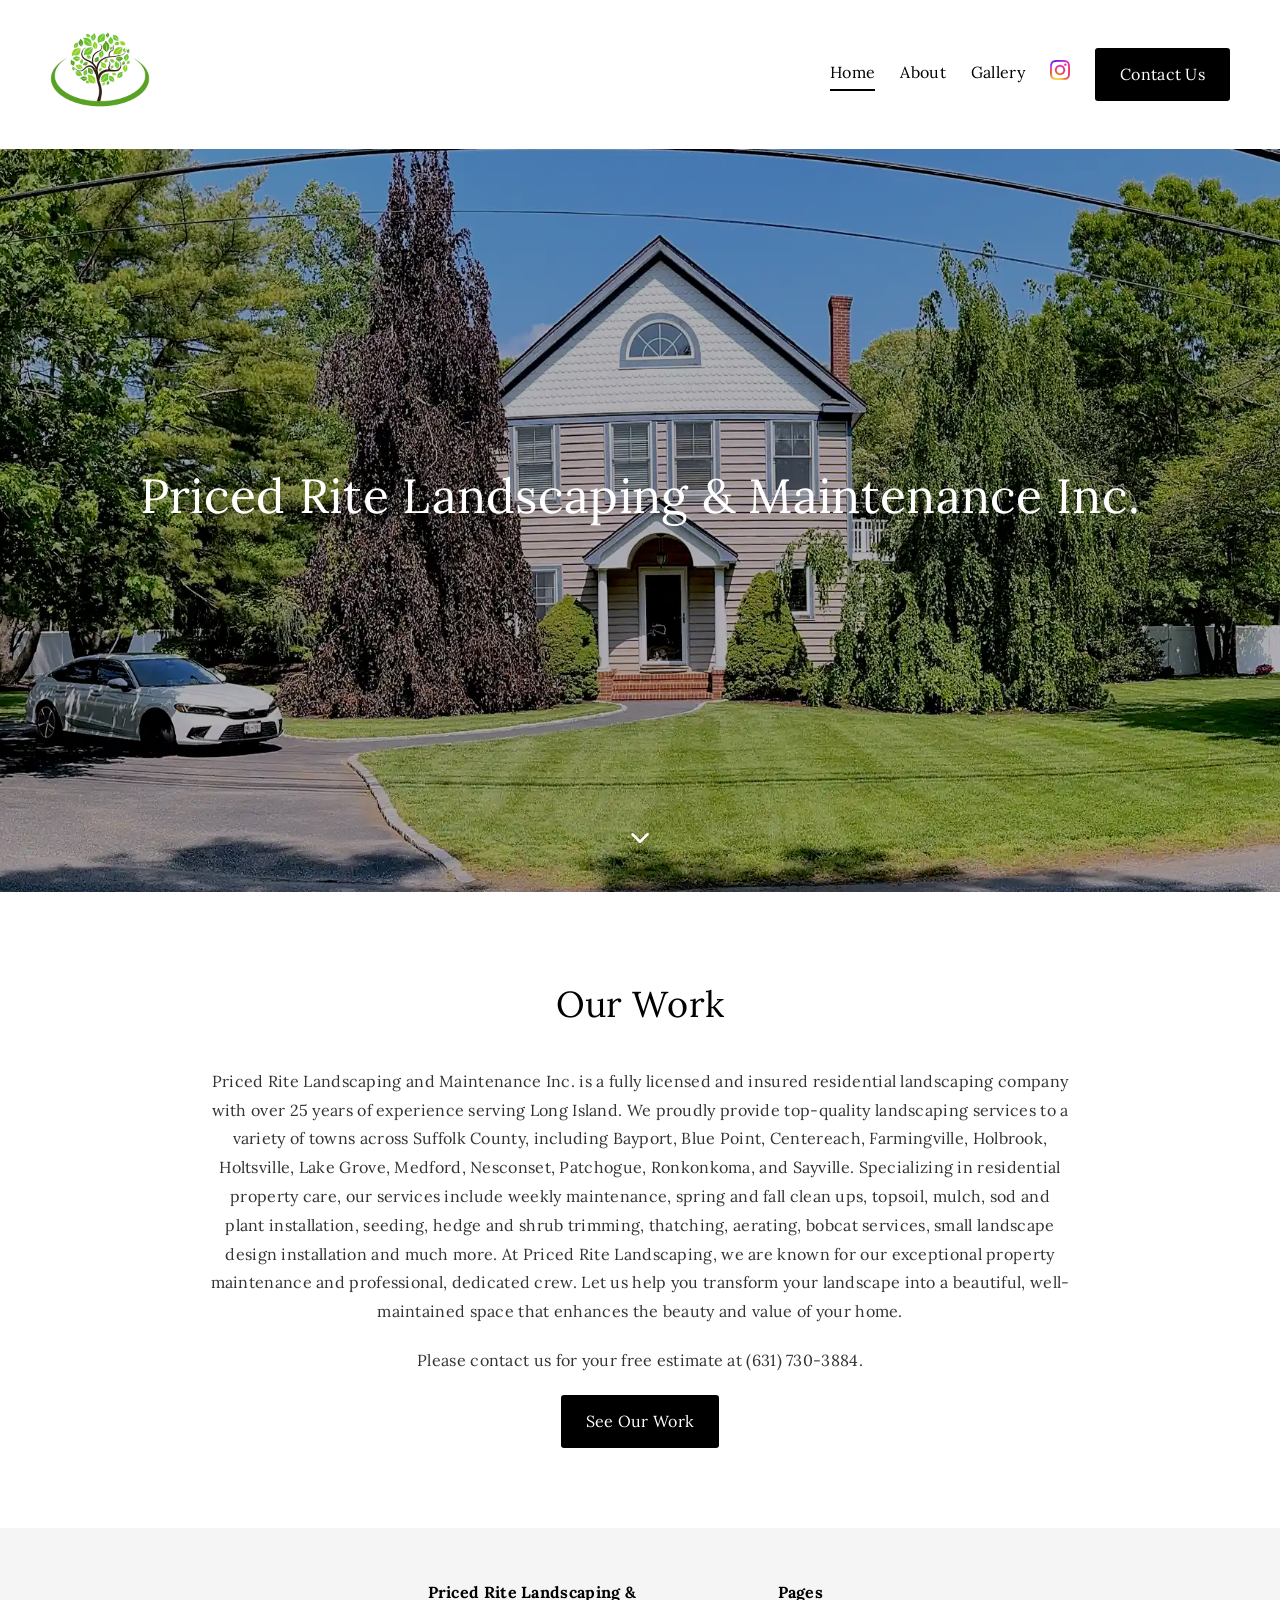
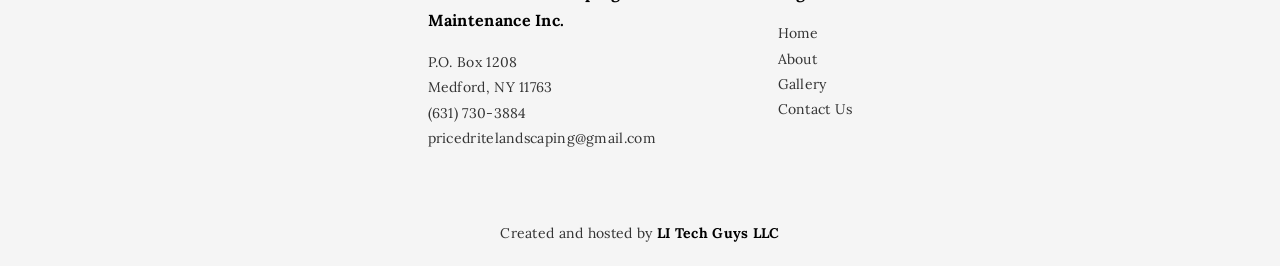
==== index.html @ e40cbdd9 "Uploading Uploading all files from server to website." ====
<!DOCTYPE html>
<html lang="en">
<head>
  <meta charset="UTF-8" />
  <meta name="viewport" content="width=device-width, initial-scale=1.0" />
  <title>Priced Rite Landscaping & Maintenance Inc.</title>
  <meta name="description" content="Priced Rite Landscaping & Maintenance Inc. offers reliable residential landscaping services across Suffolk County, NY. Free estimates!">
  
    <style>
      /* Resets and global defaults */
      * {
        margin: 0;
        padding: 0;
        box-sizing: border-box;
        scroll-behavior: smooth;
      }
    
      body {
        padding-top: 100px;
        font-family: 'Lora', serif;
        background-color: #ffffff;
        color: #000000;
        line-height: 1.8;
        letter-spacing: 0.3px;
      }
    
      /* Header */
      header {
        position: fixed;
        top: 0;
        left: 0;
        width: 100%;
        background-color: #ffffff;
        display: flex;
        justify-content: space-between;
        align-items: center;
        padding: 20px 50px;
        z-index: 1000;
        transition: all 0.3s ease;
      }
    
      header.scrolled {
        padding: 10px 50px;
      }
    
      .logo img {
        height: 100px;
        width: auto;
        transition: height 0.3s ease;
      }
      
      header.scrolled .logo img {
        height: 60px;
        width: auto;
      }
    
      nav {
        display: flex;
        align-items: center;
        gap: 25px;
      }
    
      nav a.nav-link {
        text-decoration: none;
        color: #000000;
        font-size: 16px;
        position: relative;
        padding-bottom: 5px;
      }
    
      nav a.nav-link::after {
        content: '';
        position: absolute;
        left: 0;
        bottom: 0;
        width: 100%;
        height: 2px;
        background-color: #ccc;
        opacity: 0;
        transition: opacity 0.3s ease;
      }
    
      nav a.nav-link:hover::after {
        opacity: 1;
      }
    
      nav a.nav-link.active::after {
        background-color: #000;
        opacity: 1;
      }
    
      /* Hero Section */
      .hero {
        position: relative;
        width: 100%;
        height: 88vh;
        overflow: hidden;
        white-space: nowrap;
      }
    
      .hero-image {
        position: relative;
        width: 100%;
        height: 100%;
      }
    
      .hero-image img {
        width: 100%;
        height: 100%;
        object-fit: cover;
      }
    
      .hero-image::after {
        content: "";
        position: absolute;
        top: 0;
        left: 0;
        width: 100%;
        height: 100%;
        background: rgba(0, 0, 0, 0.3);
        z-index: 1;
      }
    
      .hero-text {
        position: absolute;
        top: 50%;
        left: 50%;
        transform: translate(-50%, -50%);
        color: #ffffff;
        text-align: center;
        z-index: 2;
      }
    
      .hero-text h1 {
        font-size: 48px;
        font-weight: normal;
        margin: 0;
      }
    
      /* Down Arrow */
      .down-arrow {
        position: absolute;
        bottom: 30px;
        left: 50%;
        transform: translateX(-50%);
        animation: bounce 2s infinite;
        cursor: pointer;
        z-index: 2;
      }
    
      .down-arrow svg {
        stroke: #ffffff;
        transition: stroke 0.3s ease;
      }
    
      .down-arrow:hover svg {
        stroke: #cccccc;
      }
    
      @keyframes bounce {
        0%, 20%, 50%, 80%, 100% {
          transform: translateX(-50%) translateY(0);
        }
        40% {
          transform: translateX(-50%) translateY(-10px);
        }
        60% {
          transform: translateX(-50%) translateY(-5px);
        }
      }
      
      /* Responsive */
    @media (max-width: 768px) {
      body {
        padding-top: 150px;
      }

      .hero {
        height: 80vh;
      }

      .hero-text h1 {
        font-size: 24px;
        white-space: normal;
        overflow: visible;
        text-overflow: initial;
        max-width: 90vw;
      }

      header {
        flex-direction: column;
        gap: 20px;
        padding: 20px;
        white-space: wrap;
      }

      nav {
        flex-wrap: wrap;
        justify-content: center;
      }

      .logo img {
        height: 80px; /* Normal state on mobile */
      }
      
      header.scrolled .logo img {
        height: 50px; /* Scrolled state on mobile */
      }

      footer {
        flex-direction: column;
        align-items: center;
        text-align: center;
      }
    
      .footer-section {
        max-width: 100%;
      }
    }
    </style>
  
  <link rel="preload" as="style" href="style.css" onload="this.onload=null;this.rel='stylesheet'">
  <noscript><link rel="stylesheet" href="style.css"></noscript>
  
  <link rel="icon" type="image/png" href="imgs/logo.webp" />
  
  <!-- Preconnect to improve Google Fonts loading -->
  <link rel="preconnect" href="https://fonts.googleapis.com">
  <link rel="preconnect" href="https://fonts.gstatic.com" crossorigin>

  <!-- Preload the Google Font, then switch rel to stylesheet -->
  <link rel="preload" as="style" href="https://fonts.googleapis.com/css2?family=Lora:ital,wght@0,400..700;1,400..700&display=swap" 
    onload="this.onload=null;this.rel='stylesheet'">
    
  <link rel="preload" as="image" href="imgs/logo.webp" />
  <link rel="preload" as="image" href="imgs/main_page-1920.webp" />
  <link rel="preload" as="image" href="imgs/main_page-1280.webp" />
  <link rel="preload" as="image" href="imgs/main_page-768.webp" />
  <link rel="preload" as="image" href="imgs/main_page-480.webp" />

  <!-- Fallback for users with JS disabled -->
  <noscript>
    <link rel="stylesheet" href="https://fonts.googleapis.com/css2?family=Lora:ital,wght@0,400..700;1,400..700&display=swap">
  </noscript>
</head>
<body>
<script src="scripts.js" defer></script>

  <header>
    <div class="logo">
      <a href="index.html"><img src="imgs/logo.webp" alt="Logo" width="200" height="80" loading="lazy" /></a>
    </div>
    <nav>
        <a href="index.html" class="nav-link active">Home</a>
        <a href="about-us.html" class="nav-link">About</a>
        <a href="gallery.html" class="nav-link">Gallery</a>
        
        <!-- No class here -->
        <a href="https://www.instagram.com/pricedritelandscaping/">
          <img src="imgs/insta.webp" alt="Instagram" width="20" height="20">
        </a>
        
        <!-- No class here -->
        <a href="contact-us.html" class="btn-see-work">Contact Us</a>
      </nav>
  </header>

  <section class="hero">
    <div class="hero-image">
      <img 
              src="imgs/main_page-1920.webp"
              srcset="
                imgs/main_page-480.webp 480w,
                imgs/main_page-768.webp 768w,
                imgs/main_page-1280.webp 1280w,
                imgs/main_page-1920.webp 1920w
              "
              sizes="(max-width: 480px) 100vw,
                     (max-width: 768px) 100vw,
                     (max-width: 1280px) 100vw,
                     100vw"
              alt="Priced Rite Landscaping"
              width="1920"
              height="1080"
          />
      <div class="hero-text">
        <h1>Priced Rite Landscaping & Maintenance Inc.</h1>
      </div>
      <a href="#our-work" class="down-arrow">
        <svg width="30" height="30" viewBox="0 0 24 24" fill="none" stroke="#ffffff" stroke-width="2" stroke-linecap="round" stroke-linejoin="round">
          <polyline points="6 9 12 15 18 9"></polyline>
        </svg>
      </a>
    </div>
  </section>

  <!-- Our Work Section -->
  <section class="our-work-section" id="our-work">
    <h2>Our Work</h2>
    <p>
      Priced Rite Landscaping and Maintenance Inc. is a fully licensed and insured residential landscaping company with over 25 years of experience serving Long Island. We proudly provide top-quality landscaping services to a variety of towns across Suffolk County, including Bayport, Blue Point, Centereach, Farmingville, Holbrook, Holtsville, Lake Grove, Medford, Nesconset, Patchogue, Ronkonkoma, and Sayville. Specializing in residential property care, our services include weekly maintenance, spring and fall clean ups, topsoil, mulch, sod and plant installation, seeding, hedge and shrub trimming, thatching, aerating, bobcat services, small landscape design installation and much more. At Priced Rite Landscaping, we are known for our exceptional property maintenance and professional, dedicated crew. Let us help you transform your landscape into a beautiful, well-maintained space that enhances the beauty and value of your home.
    </p>
    <p>
      Please contact us for your free estimate at (631) 730-3884.
    </p>
    <a href="gallery.html" class="btn-see-work">See Our Work</a>
  </section>

  <!-- Footer Section -->
  <footer>
    <div class="footer-section">
      <h4>Priced Rite Landscaping & Maintenance Inc.</h4>
      <p>P.O. Box 1208<br>
        Medford, NY 11763<br>
        (631) 730-3884<br>
        <a href="mailto:pricedritelandscaping@gmail.com">pricedritelandscaping@gmail.com</a>
      </p>
    </div>
    <div class="footer-section">
      <h4>Pages</h4>
      <p><a href="index.html">Home</a><br>
        <a href="about-us.html">About</a><br>
        <a href="gallery.html">Gallery</a><br>
        <a href="contact-us.html">Contact Us</a>
      </p>
    </div>
  </footer>

  <div class="site-credit">
    <p>Created and hosted by <a href="https://www.litechguys.com/" target="_blank">LI Tech Guys LLC</a></p>
  </div>

</body>
</html>
---- style.css ----
* {
      margin: 0;
      padding: 0;
      box-sizing: border-box;
      scroll-behavior: smooth;
    }

    body {
      padding-top: 100px;
        font-family: 'Lora', serif;
        background-color: #ffffff;
        color: #000000;
        line-height: 1.8;             /* Global line spacing */
        letter-spacing: 0.3px;        /* Optional global letter spacing */
      }

      header {
        position: fixed;
        top: 0;
        left: 0;
        width: 100%;
        background-color: #ffffff;
        display: flex;
        justify-content: space-between;
        align-items: center;
        padding: 20px 50px;
        z-index: 1000;
        transition: all 0.3s ease;
      }
      
      header.scrolled {
        padding: 10px 50px;
      }

      .down-arrow {
        position: absolute;
        bottom: 30px;
        left: 50%;
        transform: translateX(-50%);
        animation: bounce 2s infinite;
        cursor: pointer;
        z-index: 2;
      }
      
      .down-arrow svg {
        stroke: #ffffff; /* Arrow color */
        transition: stroke 0.3s ease;
      }
      
      .down-arrow:hover svg {
        stroke: #cccccc; /* Change color on hover */
      }
      
      @keyframes bounce {
        0%, 20%, 50%, 80%, 100% {
          transform: translateX(-50%) translateY(0);
        }
        40% {
          transform: translateX(-50%) translateY(-10px);
        }
        60% {
          transform: translateX(-50%) translateY(-5px);
        }
      }
      
      .logo img {
        height: 100px; /* Normal state */
        width: auto;   /* Maintain aspect ratio */
        transition: height 0.3s ease;
      }
    
      header.scrolled .logo img {
        height: 60px;  /* Smaller on scroll */
        width: auto;   /* Maintain aspect ratio */
      }
      
      nav {
        display: flex;
        align-items: center;
        gap: 25px;
      }

    nav {
      display: flex;
      align-items: center;
      gap: 25px;
    }

    nav a.nav-link {
        text-decoration: none;
        color: #000000;
        font-size: 16px;
        position: relative;
        padding-bottom: 5px;
      }
      
      /* Base underline setup - hidden initially */
      nav a.nav-link::after {
        content: '';
        position: absolute;
        left: 0;
        bottom: 0;
        width: 100%;
        height: 2px;
        background-color: #ccc; /* Light grey */
        opacity: 0; /* Start invisible */
        transition: opacity 0.3s ease;
      }
      
      /* Fade in underline on hover */
      nav a.nav-link:hover::after {
        opacity: 1;
      }
      
      /* Active link has a black underline, always visible */
      nav a.nav-link.active::after {
        background-color: #000;
        opacity: 1;
      }

    .contact-button {
      background-color: #000;
      color: #fff;
      padding: 10px 20px;
      text-decoration: none;
      font-weight: bold;
      border-radius: 3px;
    }

    .hero {
      position: relative;
      width: 100%;
      height: 88vh; /* or 100vh if you want it to fill the screen */
      overflow: hidden;
      white-space: nowrap; /* Prevents wrapping */
    }
    
    .hero-image {
      position: relative;
      width: 100%;
      height: 100%;
    }
    
    .hero-image img {
      width: 100%;
      height: 100%;
      object-fit: cover;
    }
    
    .hero-text {
      position: absolute;
      top: 50%;
      left: 50%;
      transform: translate(-50%, -50%);
      color: #ffffff;
      text-align: center;
      z-index: 2;
    }
    
    .hero-text h1 {
      font-size: 48px;
      font-weight: normal;
      margin: 0;
    }
    
    /* Light or dark overlay */
    .hero-image::after {
      content: "";
      position: absolute;
      top: 0;
      left: 0;
      width: 100%;
      height: 100%;
      background: rgba(0, 0, 0, 0.3); /* Dark overlay; adjust opacity if you want lighter */
      z-index: 1;
    }

    .main-image {
      width: 100%;
      max-height: 600px;
      object-fit: cover;
    }

    /* About Section */
.about-section {
    padding: 80px 20px;                 /* Top and bottom space */
    max-width: 1200px;                  /* Limits the content width */
    margin: 0 auto;                     /* Centers the section horizontally */
  }
  
  .about-title {
    text-align: center;                 /* Center the heading */
    margin-bottom: 50px;                /* Space below the heading */
  }
  
  .about-title h1 {
    font-size: 36px;                    /* Larger heading size */
    font-weight: normal;                /* No bold */
  }
  
  .about-content {
    display: flex;                      /* Side-by-side layout */
    gap: 40px;                          /* Space between image and text */
    flex-wrap: wrap;                    /* Allows wrapping on smaller screens */
    align-items: flex-start;            /* Align items at the top */
  }
  
  .about-content img {
    width: 100%;                        /* Responsive */
    max-width: 600px;                   /* Limit max width of image */
    border-radius: 8px;                 /* Slightly rounded corners for the image */
  }
  
  .about-text {
    flex: 1;                            /* Fill remaining space */
    min-width: 300px;                   /* Doesn't get smaller than this */
  }
  
  .about-text p {
    margin-bottom: 20px;                /* Space between paragraphs */
    font-size: 16px;                    /* Readable font size */
    color: #333;                        /* Softer black for text */
  }

  .gallery-section {
    padding: 80px 20px;
    max-width: 1200px;
    margin: 0 auto;
  }
  
  .gallery-title {
    text-align: center;
    font-size: 36px;
    margin-bottom: 50px;
    font-weight: normal;
  }
  
  .gallery-container {
    display: flex;
    flex-wrap: wrap;
    justify-content: center;
    gap: 30px;
  }
  
  .gallery-item {
    flex: 1 1 300px; /* Responsive size */
    max-width: 350px;
    text-align: center;
  }
  
  .gallery-item img {
    width: 100%;
    height: auto;
    border-radius: 8px;
    box-shadow: 0 4px 10px rgba(0, 0, 0, 0.1);
    transition: transform 0.3s ease, filter 0.3s ease; /* Smooth transition for both zoom and dim */
  }

  .gallery-item img:hover {
    filter: brightness(70%);
    transform: scale(1.05);
    cursor: pointer;
  }
  
  .gallery-item p {
    margin-top: 10px;
    font-size: 16px;
    color: #333;
  }

  .contact-section {
    padding: 80px 20px;
    max-width: 1200px;
    margin: 0 auto;
  }
  
  .contact-container {
    display: flex;
    gap: 50px;
    flex-wrap: wrap;
  }
  
  .contact-info {
    flex: 1;
    min-width: 300px;
  }
  
  .contact-info h1 {
    font-size: 36px;
    margin-bottom: 20px;
    font-weight: normal;
  }
  
  .contact-info p {
    margin-bottom: 20px;
    color: #333;
    font-size: 16px;
  }
  
  .contact-info a {
    color: #000;
    text-decoration: none;
  }
  
  .contact-info a:hover {
    text-decoration: underline;
  }
  
  .social-icons a {
    display: inline-block;
    margin-top: 10px;
  }
  
  .contact-form {
    flex: 2;
    min-width: 300px;
  }
  
  form {
    display: flex;
    flex-wrap: wrap;
    gap: 20px;
  }
  
  .form-group {
    flex: 1;
    display: flex;
    flex-direction: column;
  }
  
  .form-group.full-width {
    flex: 1 1 100%;
  }
  
  label {
    font-size: 14px;
    margin-bottom: 5px;
    color: #333;
  }
  
  input,
  textarea {
    padding: 12px 15px;
    font-size: 16px;
    border: 1px solid #ccc;
    border-radius: 4px;
  }
  
  textarea {
    resize: vertical;
  }
  
  .btn-submit {
    background-color: #000;
    color: #fff;
    padding: 12px 25px;
    font-size: 16px;
    border: none;
    border-radius: 3px;
    cursor: pointer;
    transition: background-color 0.3s ease;
  }
  
  .btn-submit:hover {
    background-color: #333;
  }

  .our-work-section {
    text-align: center;
    padding: 80px 20px;
    max-width: 900px;
    margin: 0 auto;
  }
  
  .our-work-section h2 {
    font-size: 36px;
    margin-bottom: 30px;
    font-weight: normal;
  }
  
  .our-work-section p {
    font-size: 16px;
    color: #333;
    line-height: 1.8;
    margin-bottom: 20px;
  }
  
  .btn-see-work {
    display: inline-block;
    background-color: #000;
    color: #fff;
    padding: 12px 25px;
    text-decoration: none;
    font-size: 16px;
    border-radius: 3px;
    transition: background-color 0.3s ease;
  }
  
  .btn-see-work:hover {
    background-color: #333;
  }

  .thank-you-section {
    text-align: center;
    padding: 100px 20px;
    max-width: 800px;
    margin: 0 auto;
  }
  
  .thank-you-section h1 {
    font-size: 48px;
    margin-bottom: 20px;
    font-weight: normal;
  }
  
  .thank-you-section p {
    font-size: 18px;
    color: #333;
    margin-bottom: 20px;
    line-height: 1.6;
  }
  
  .btn-home {
    display: inline-block;
    background-color: #000;
    color: #fff;
    padding: 12px 25px;
    text-decoration: none;
    font-size: 16px;
    border-radius: 3px;
    transition: background-color 0.3s ease;
  }
  
  .btn-home:hover {
    background-color: #333;
  }

  footer {
    background-color: #f5f5f5;
    padding: 50px 20px;
    display: flex;
    justify-content: center; /* Center the two sections horizontally */
    align-items: flex-start; /* Align them to the top */
    text-align: left;        /* Keep the text aligned left inside each section */
    font-size: 14px;
    gap: 50px;               /* Space between the two footer sections */
  }
  
  .footer-section {
    max-width: 300px;        /* Limit width so it's clean */
  }
  
  .footer-section h4 {
    font-size: 16px;
    margin-bottom: 15px;
    color: #000;
  }
  
  .footer-section p,
  .footer-section a {
    color: #333;
    text-decoration: none;
    line-height: 1.8;
  }
  
  .footer-section a:hover {
    text-decoration: underline;
  }

  .lightbox {
    display: none; /* Hidden by default */
    position: fixed;
    z-index: 9999;
    left: 0;
    top: 0;
    width: 100%;
    height: 100%;
    background: rgba(0, 0, 0, 0.8); /* Dark background */
    justify-content: center;
    align-items: center;
  }
  
  .lightbox img {
    max-width: 90%;
    max-height: 80%;
    border-radius: 8px;
    box-shadow: 0 0 15px rgba(0,0,0,0.5);
    transition: transform 0.3s ease;
  }
  
  .lightbox.show {
    display: flex; /* Show the lightbox when active */
  }
  
  .lightbox:hover img {
    transform: scale(1.02); /* Slight zoom on hover */
  }

    .site-credit {
        text-align: center;
        padding: 20px 0;
        font-size: 14px;
        background-color: #f5f5f5; /* matches footer bg color */
        color: #333;
      }
      
      .site-credit a {
        color: #000;
        text-decoration: none;
        font-weight: bold;
      }
      
      .site-credit a:hover {
        text-decoration: underline;
      }

    /* Responsive */
    @media (max-width: 768px) {
      body {
        padding-top: 150px;
      }

      .hero {
        height: 80vh;
      }

      .hero-text h1 {
        font-size: 24px;
        white-space: normal;
        overflow: visible;
        text-overflow: initial;
        max-width: 90vw;
      }

      header {
        flex-direction: column;
        gap: 20px;
        padding: 20px;
        white-space: wrap;
      }

      nav {
        flex-wrap: wrap;
        justify-content: center;
      }

      .contact-button {
        margin-top: 10px;
      }

      .logo img {
        height: 100px;
        width: auto;
        transition: height 0.3s ease;
      }
      
      header.scrolled .logo img {
        height: 60px;
        width: auto;
      }

      .about-content {
        flex-direction: column;           /* Stacks vertically on mobile */
        align-items: center;              /* Centers items */
      }
    
      .about-text {
        text-align: center;               /* Centers text */
      }

      .contact-container {
        flex-direction: column;   /* Stack items vertically */
        align-items: center;      /* Center items horizontally */
        text-align: center;       /* Center text inside items */
      }
    
      .form-group {
        flex: 1 1 100%;           /* Full width form fields */
      }

      .btn-submit {
        width: 100%;              /* Full width button */
      }

        .contact-info,
        .contact-form {
            width: 100%;
            max-width: 500px;         /* Keeps it from stretching too wide */
        }

      .contact-form form {
        width: 100%;
      }

      footer {
        flex-direction: column;
        align-items: center;
        text-align: center;
      }
    
      .footer-section {
        max-width: 100%;
      }
    }
---- style.css ----
* {
      margin: 0;
      padding: 0;
      box-sizing: border-box;
      scroll-behavior: smooth;
    }

    body {
      padding-top: 100px;
        font-family: 'Lora', serif;
        background-color: #ffffff;
        color: #000000;
        line-height: 1.8;             /* Global line spacing */
        letter-spacing: 0.3px;        /* Optional global letter spacing */
      }

      header {
        position: fixed;
        top: 0;
        left: 0;
        width: 100%;
        background-color: #ffffff;
        display: flex;
        justify-content: space-between;
        align-items: center;
        padding: 20px 50px;
        z-index: 1000;
        transition: all 0.3s ease;
      }
      
      header.scrolled {
        padding: 10px 50px;
      }

      .down-arrow {
        position: absolute;
        bottom: 30px;
        left: 50%;
        transform: translateX(-50%);
        animation: bounce 2s infinite;
        cursor: pointer;
        z-index: 2;
      }
      
      .down-arrow svg {
        stroke: #ffffff; /* Arrow color */
        transition: stroke 0.3s ease;
      }
      
      .down-arrow:hover svg {
        stroke: #cccccc; /* Change color on hover */
      }
      
      @keyframes bounce {
        0%, 20%, 50%, 80%, 100% {
          transform: translateX(-50%) translateY(0);
        }
        40% {
          transform: translateX(-50%) translateY(-10px);
        }
        60% {
          transform: translateX(-50%) translateY(-5px);
        }
      }
      
      .logo img {
        height: 100px; /* Normal state */
        width: auto;   /* Maintain aspect ratio */
        transition: height 0.3s ease;
      }
    
      header.scrolled .logo img {
        height: 60px;  /* Smaller on scroll */
        width: auto;   /* Maintain aspect ratio */
      }
      
      nav {
        display: flex;
        align-items: center;
        gap: 25px;
      }

    nav {
      display: flex;
      align-items: center;
      gap: 25px;
    }

    nav a.nav-link {
        text-decoration: none;
        color: #000000;
        font-size: 16px;
        position: relative;
        padding-bottom: 5px;
      }
      
      /* Base underline setup - hidden initially */
      nav a.nav-link::after {
        content: '';
        position: absolute;
        left: 0;
        bottom: 0;
        width: 100%;
        height: 2px;
        background-color: #ccc; /* Light grey */
        opacity: 0; /* Start invisible */
        transition: opacity 0.3s ease;
      }
      
      /* Fade in underline on hover */
      nav a.nav-link:hover::after {
        opacity: 1;
      }
      
      /* Active link has a black underline, always visible */
      nav a.nav-link.active::after {
        background-color: #000;
        opacity: 1;
      }

    .contact-button {
      background-color: #000;
      color: #fff;
      padding: 10px 20px;
      text-decoration: none;
      font-weight: bold;
      border-radius: 3px;
    }

    .hero {
      position: relative;
      width: 100%;
      height: 88vh; /* or 100vh if you want it to fill the screen */
      overflow: hidden;
      white-space: nowrap; /* Prevents wrapping */
    }
    
    .hero-image {
      position: relative;
      width: 100%;
      height: 100%;
    }
    
    .hero-image img {
      width: 100%;
      height: 100%;
      object-fit: cover;
    }
    
    .hero-text {
      position: absolute;
      top: 50%;
      left: 50%;
      transform: translate(-50%, -50%);
      color: #ffffff;
      text-align: center;
      z-index: 2;
    }
    
    .hero-text h1 {
      font-size: 48px;
      font-weight: normal;
      margin: 0;
    }
    
    /* Light or dark overlay */
    .hero-image::after {
      content: "";
      position: absolute;
      top: 0;
      left: 0;
      width: 100%;
      height: 100%;
      background: rgba(0, 0, 0, 0.3); /* Dark overlay; adjust opacity if you want lighter */
      z-index: 1;
    }

    .main-image {
      width: 100%;
      max-height: 600px;
      object-fit: cover;
    }

    /* About Section */
.about-section {
    padding: 80px 20px;                 /* Top and bottom space */
    max-width: 1200px;                  /* Limits the content width */
    margin: 0 auto;                     /* Centers the section horizontally */
  }
  
  .about-title {
    text-align: center;                 /* Center the heading */
    margin-bottom: 50px;                /* Space below the heading */
  }
  
  .about-title h1 {
    font-size: 36px;                    /* Larger heading size */
    font-weight: normal;                /* No bold */
  }
  
  .about-content {
    display: flex;                      /* Side-by-side layout */
    gap: 40px;                          /* Space between image and text */
    flex-wrap: wrap;                    /* Allows wrapping on smaller screens */
    align-items: flex-start;            /* Align items at the top */
  }
  
  .about-content img {
    width: 100%;                        /* Responsive */
    max-width: 600px;                   /* Limit max width of image */
    border-radius: 8px;                 /* Slightly rounded corners for the image */
  }
  
  .about-text {
    flex: 1;                            /* Fill remaining space */
    min-width: 300px;                   /* Doesn't get smaller than this */
  }
  
  .about-text p {
    margin-bottom: 20px;                /* Space between paragraphs */
    font-size: 16px;                    /* Readable font size */
    color: #333;                        /* Softer black for text */
  }

  .gallery-section {
    padding: 80px 20px;
    max-width: 1200px;
    margin: 0 auto;
  }
  
  .gallery-title {
    text-align: center;
    font-size: 36px;
    margin-bottom: 50px;
    font-weight: normal;
  }
  
  .gallery-container {
    display: flex;
    flex-wrap: wrap;
    justify-content: center;
    gap: 30px;
  }
  
  .gallery-item {
    flex: 1 1 300px; /* Responsive size */
    max-width: 350px;
    text-align: center;
  }
  
  .gallery-item img {
    width: 100%;
    height: auto;
    border-radius: 8px;
    box-shadow: 0 4px 10px rgba(0, 0, 0, 0.1);
    transition: transform 0.3s ease, filter 0.3s ease; /* Smooth transition for both zoom and dim */
  }

  .gallery-item img:hover {
    filter: brightness(70%);
    transform: scale(1.05);
    cursor: pointer;
  }
  
  .gallery-item p {
    margin-top: 10px;
    font-size: 16px;
    color: #333;
  }

  .contact-section {
    padding: 80px 20px;
    max-width: 1200px;
    margin: 0 auto;
  }
  
  .contact-container {
    display: flex;
    gap: 50px;
    flex-wrap: wrap;
  }
  
  .contact-info {
    flex: 1;
    min-width: 300px;
  }
  
  .contact-info h1 {
    font-size: 36px;
    margin-bottom: 20px;
    font-weight: normal;
  }
  
  .contact-info p {
    margin-bottom: 20px;
    color: #333;
    font-size: 16px;
  }
  
  .contact-info a {
    color: #000;
    text-decoration: none;
  }
  
  .contact-info a:hover {
    text-decoration: underline;
  }
  
  .social-icons a {
    display: inline-block;
    margin-top: 10px;
  }
  
  .contact-form {
    flex: 2;
    min-width: 300px;
  }
  
  form {
    display: flex;
    flex-wrap: wrap;
    gap: 20px;
  }
  
  .form-group {
    flex: 1;
    display: flex;
    flex-direction: column;
  }
  
  .form-group.full-width {
    flex: 1 1 100%;
  }
  
  label {
    font-size: 14px;
    margin-bottom: 5px;
    color: #333;
  }
  
  input,
  textarea {
    padding: 12px 15px;
    font-size: 16px;
    border: 1px solid #ccc;
    border-radius: 4px;
  }
  
  textarea {
    resize: vertical;
  }
  
  .btn-submit {
    background-color: #000;
    color: #fff;
    padding: 12px 25px;
    font-size: 16px;
    border: none;
    border-radius: 3px;
    cursor: pointer;
    transition: background-color 0.3s ease;
  }
  
  .btn-submit:hover {
    background-color: #333;
  }

  .our-work-section {
    text-align: center;
    padding: 80px 20px;
    max-width: 900px;
    margin: 0 auto;
  }
  
  .our-work-section h2 {
    font-size: 36px;
    margin-bottom: 30px;
    font-weight: normal;
  }
  
  .our-work-section p {
    font-size: 16px;
    color: #333;
    line-height: 1.8;
    margin-bottom: 20px;
  }
  
  .btn-see-work {
    display: inline-block;
    background-color: #000;
    color: #fff;
    padding: 12px 25px;
    text-decoration: none;
    font-size: 16px;
    border-radius: 3px;
    transition: background-color 0.3s ease;
  }
  
  .btn-see-work:hover {
    background-color: #333;
  }

  .thank-you-section {
    text-align: center;
    padding: 100px 20px;
    max-width: 800px;
    margin: 0 auto;
  }
  
  .thank-you-section h1 {
    font-size: 48px;
    margin-bottom: 20px;
    font-weight: normal;
  }
  
  .thank-you-section p {
    font-size: 18px;
    color: #333;
    margin-bottom: 20px;
    line-height: 1.6;
  }
  
  .btn-home {
    display: inline-block;
    background-color: #000;
    color: #fff;
    padding: 12px 25px;
    text-decoration: none;
    font-size: 16px;
    border-radius: 3px;
    transition: background-color 0.3s ease;
  }
  
  .btn-home:hover {
    background-color: #333;
  }

  footer {
    background-color: #f5f5f5;
    padding: 50px 20px;
    display: flex;
    justify-content: center; /* Center the two sections horizontally */
    align-items: flex-start; /* Align them to the top */
    text-align: left;        /* Keep the text aligned left inside each section */
    font-size: 14px;
    gap: 50px;               /* Space between the two footer sections */
  }
  
  .footer-section {
    max-width: 300px;        /* Limit width so it's clean */
  }
  
  .footer-section h4 {
    font-size: 16px;
    margin-bottom: 15px;
    color: #000;
  }
  
  .footer-section p,
  .footer-section a {
    color: #333;
    text-decoration: none;
    line-height: 1.8;
  }
  
  .footer-section a:hover {
    text-decoration: underline;
  }

  .lightbox {
    display: none; /* Hidden by default */
    position: fixed;
    z-index: 9999;
    left: 0;
    top: 0;
    width: 100%;
    height: 100%;
    background: rgba(0, 0, 0, 0.8); /* Dark background */
    justify-content: center;
    align-items: center;
  }
  
  .lightbox img {
    max-width: 90%;
    max-height: 80%;
    border-radius: 8px;
    box-shadow: 0 0 15px rgba(0,0,0,0.5);
    transition: transform 0.3s ease;
  }
  
  .lightbox.show {
    display: flex; /* Show the lightbox when active */
  }
  
  .lightbox:hover img {
    transform: scale(1.02); /* Slight zoom on hover */
  }

    .site-credit {
        text-align: center;
        padding: 20px 0;
        font-size: 14px;
        background-color: #f5f5f5; /* matches footer bg color */
        color: #333;
      }
      
      .site-credit a {
        color: #000;
        text-decoration: none;
        font-weight: bold;
      }
      
      .site-credit a:hover {
        text-decoration: underline;
      }

    /* Responsive */
    @media (max-width: 768px) {
      body {
        padding-top: 150px;
      }

      .hero {
        height: 80vh;
      }

      .hero-text h1 {
        font-size: 24px;
        white-space: normal;
        overflow: visible;
        text-overflow: initial;
        max-width: 90vw;
      }

      header {
        flex-direction: column;
        gap: 20px;
        padding: 20px;
        white-space: wrap;
      }

      nav {
        flex-wrap: wrap;
        justify-content: center;
      }

      .contact-button {
        margin-top: 10px;
      }

      .logo img {
        height: 100px;
        width: auto;
        transition: height 0.3s ease;
      }
      
      header.scrolled .logo img {
        height: 60px;
        width: auto;
      }

      .about-content {
        flex-direction: column;           /* Stacks vertically on mobile */
        align-items: center;              /* Centers items */
      }
    
      .about-text {
        text-align: center;               /* Centers text */
      }

      .contact-container {
        flex-direction: column;   /* Stack items vertically */
        align-items: center;      /* Center items horizontally */
        text-align: center;       /* Center text inside items */
      }
    
      .form-group {
        flex: 1 1 100%;           /* Full width form fields */
      }

      .btn-submit {
        width: 100%;              /* Full width button */
      }

        .contact-info,
        .contact-form {
            width: 100%;
            max-width: 500px;         /* Keeps it from stretching too wide */
        }

      .contact-form form {
        width: 100%;
      }

      footer {
        flex-direction: column;
        align-items: center;
        text-align: center;
      }
    
      .footer-section {
        max-width: 100%;
      }
    }
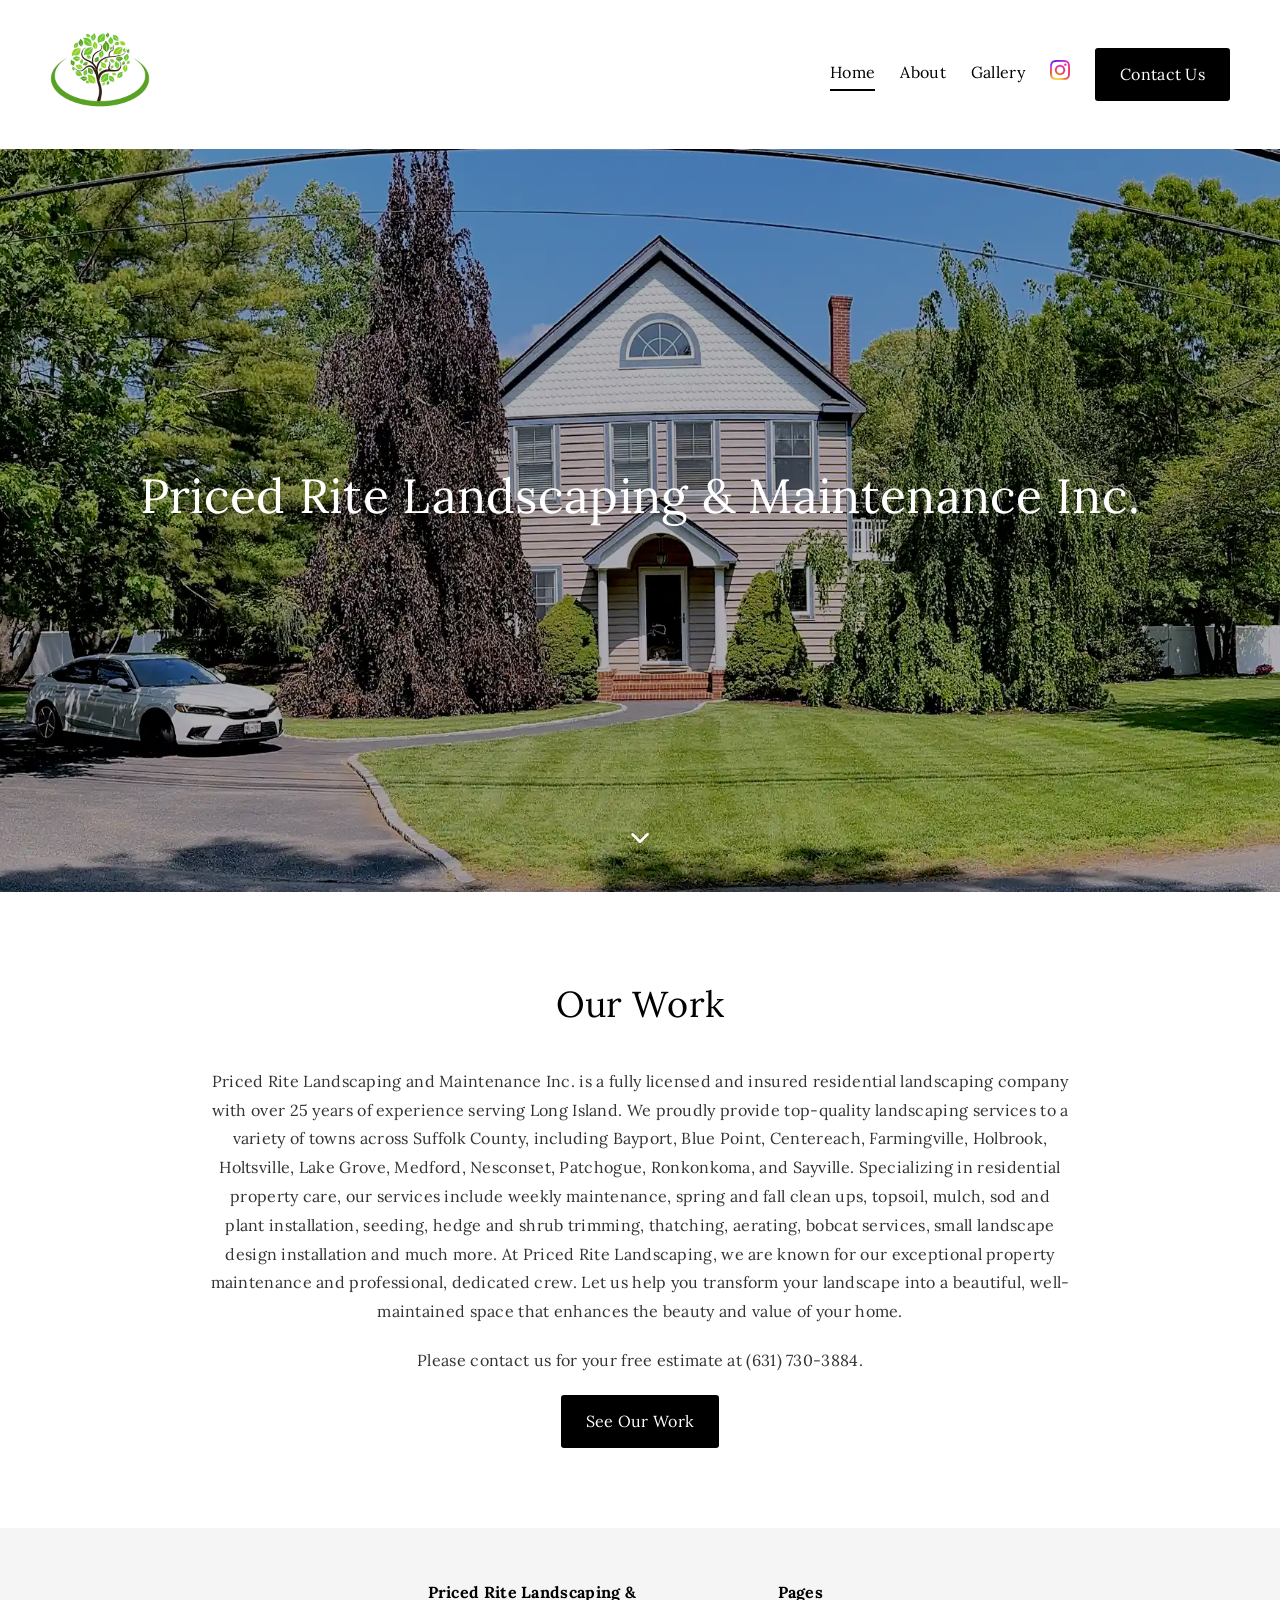
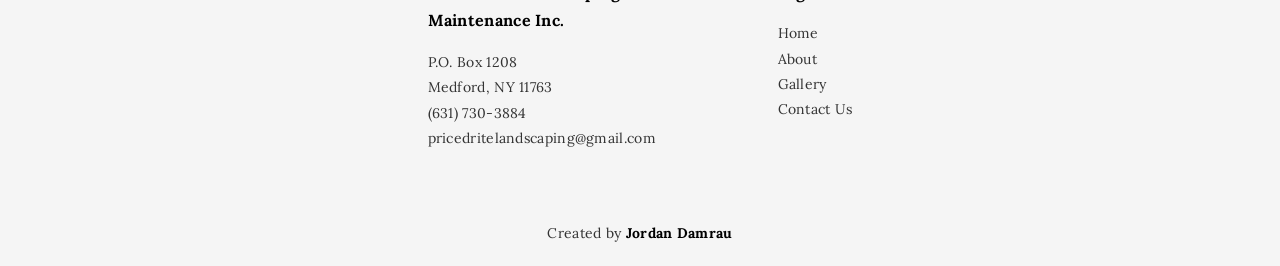
==== commit fbd7d613: "Footer and Credit Changes - Changed it so the footer is always sitting at the bottom, even if the co" ====
--- a/index.html
+++ b/index.html
@@ -265,6 +265,7 @@
       </nav>
   </header>
 
+  <main>
   <section class="hero">
     <div class="hero-image">
       <img 
@@ -305,6 +306,7 @@
     </p>
     <a href="gallery.html" class="btn-see-work">See Our Work</a>
   </section>
+  </main>
 
   <!-- Footer Section -->
   <footer>
@@ -327,7 +329,7 @@
   </footer>
 
   <div class="site-credit">
-    <p>Created and hosted by <a href="https://www.litechguys.com/" target="_blank">LI Tech Guys LLC</a></p>
+    <p>Created by <a href="https://damraunetwork.com/" target="_blank">Jordan Damrau</a></p>
   </div>
 
 </body>
--- a/style.css
+++ b/style.css
@@ -12,6 +12,13 @@
         color: #000000;
         line-height: 1.8;             /* Global line spacing */
         letter-spacing: 0.3px;        /* Optional global letter spacing */
+        display:flex;
+        flex-direction:column;
+        min-height:100vh;
+      }
+
+      main{
+        flex:1;
       }
 
       header {
--- a/style.css
+++ b/style.css
@@ -12,6 +12,13 @@
         color: #000000;
         line-height: 1.8;             /* Global line spacing */
         letter-spacing: 0.3px;        /* Optional global letter spacing */
+        display:flex;
+        flex-direction:column;
+        min-height:100vh;
+      }
+
+      main{
+        flex:1;
       }
 
       header {
